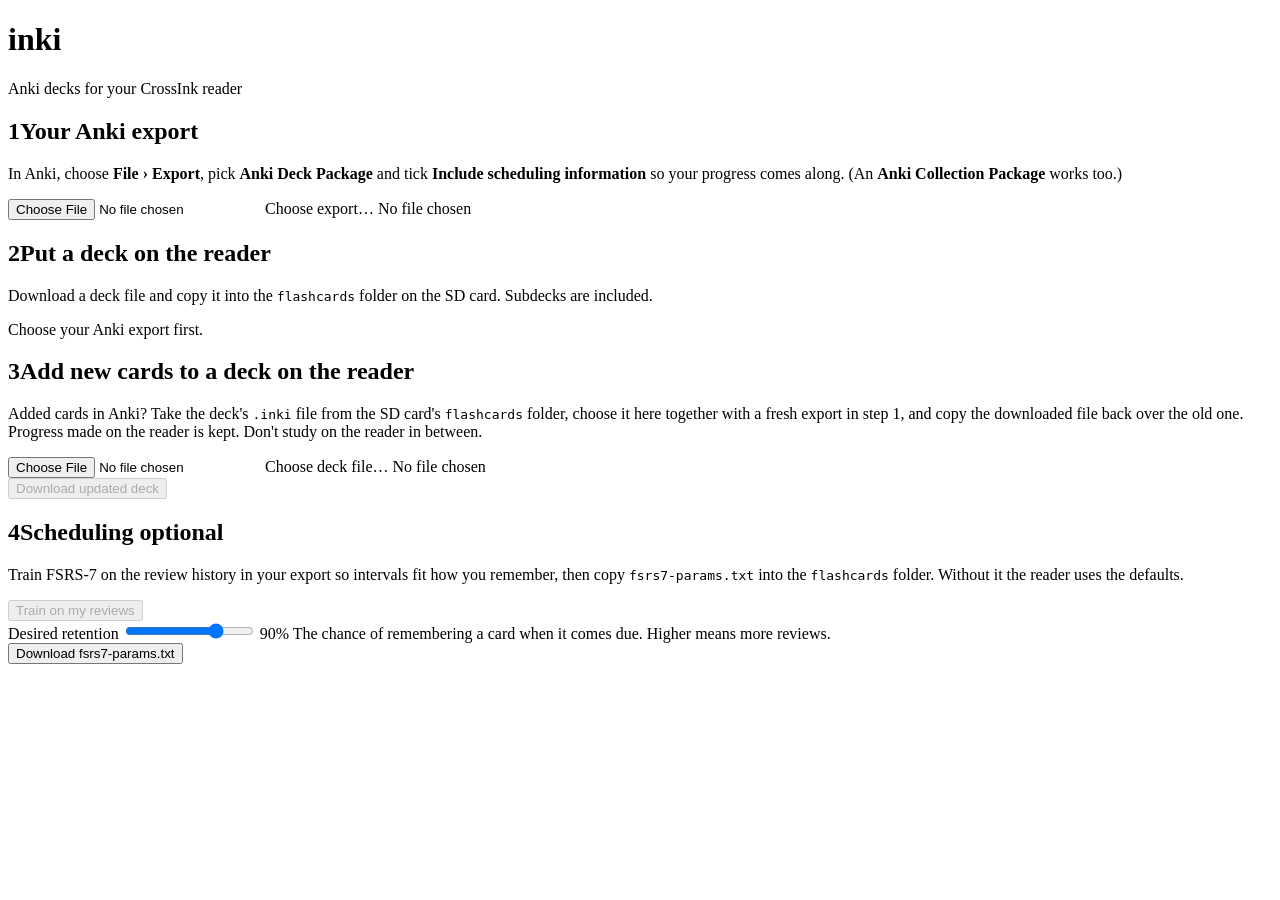
==== web/index.html @ 1c00f540 "Add inki: FSRS-7 flashcards for CrossInk e-readers - FSRS-7 scheduler in C++ for the ESP32-C3 (firmw" ====
<!doctype html>
<html lang="en">
	<head>
		<meta charset="utf-8" />
		<meta name="viewport" content="width=device-width, initial-scale=1" />
		<title>inki</title>
		<link rel="stylesheet" href="/style.css" />
	</head>
	<body>
		<header class="top">
			<div class="brand">
				<h1>inki</h1>
				<p>Anki decks for your CrossInk reader</p>
			</div>
		</header>

		<main>
			<div id="notice" class="notice" hidden></div>

			<section class="panel">
				<div class="panel-head">
					<h2><span class="step">1</span>Your Anki export</h2>
					<span id="anki-state" class="pill"></span>
				</div>
				<p class="lead">
					In Anki, choose <b>File › Export</b>, pick <b>Anki Deck Package</b> and tick
					<b>Include scheduling information</b> so your progress comes along.
					(An <b>Anki Collection Package</b> works too.)
				</p>
				<label class="file">
					<input id="anki-file" type="file" accept=".apkg,.colpkg,.anki2" />
					<span class="file-button">Choose export…</span>
					<span id="anki-name" class="file-name">No file chosen</span>
				</label>
			</section>

			<section class="panel">
				<h2><span class="step">2</span>Put a deck on the reader</h2>
				<p class="lead">
					Download a deck file and copy it into the <code>flashcards</code> folder on the SD card.
					Subdecks are included.
				</p>
				<div id="decks"><p class="empty">Choose your Anki export first.</p></div>
			</section>

			<section class="panel">
				<h2><span class="step">3</span>Add new cards to a deck on the reader</h2>
				<p class="lead">
					Added cards in Anki? Take the deck's <code>.inki</code> file from the SD card's
					<code>flashcards</code> folder, choose it here together with a fresh export in step 1,
					and copy the downloaded file back over the old one. Progress made on the reader is kept.
					Don't study on the reader in between.
				</p>
				<label class="file">
					<input id="deck-file" type="file" accept=".inki" />
					<span class="file-button">Choose deck file…</span>
					<span id="deck-name" class="file-name">No file chosen</span>
				</label>
				<div class="actions">
					<button type="button" id="update" class="primary" disabled>Download updated deck</button>
				</div>
				<div id="update-result"></div>
			</section>

			<section class="panel">
				<div class="panel-head">
					<h2><span class="step">4</span>Scheduling <span class="optional">optional</span></h2>
					<span id="params-state" class="pill"></span>
				</div>
				<p class="lead">
					Train FSRS-7 on the review history in your export so intervals fit how you remember,
					then copy <code>fsrs7-params.txt</code> into the <code>flashcards</code> folder.
					Without it the reader uses the defaults.
				</p>
				<div class="actions">
					<button type="button" id="train" disabled>Train on my reviews</button>
				</div>
				<div id="train-result"></div>
				<form id="params-form" class="retention">
					<label>
						<span class="label">Desired retention</span>
						<span class="retention-row">
							<input id="retention" type="range" min="0.70" max="0.97" step="0.01" value="0.90" />
							<output id="retention-value">90%</output>
						</span>
						<span class="hint">The chance of remembering a card when it comes due. Higher means more reviews.</span>
					</label>
					<div class="actions">
						<button type="submit" id="params-save" class="primary">Download fsrs7-params.txt</button>
					</div>
				</form>
			</section>
		</main>

		<script src="/app.js" type="module"></script>
	</body>
</html>
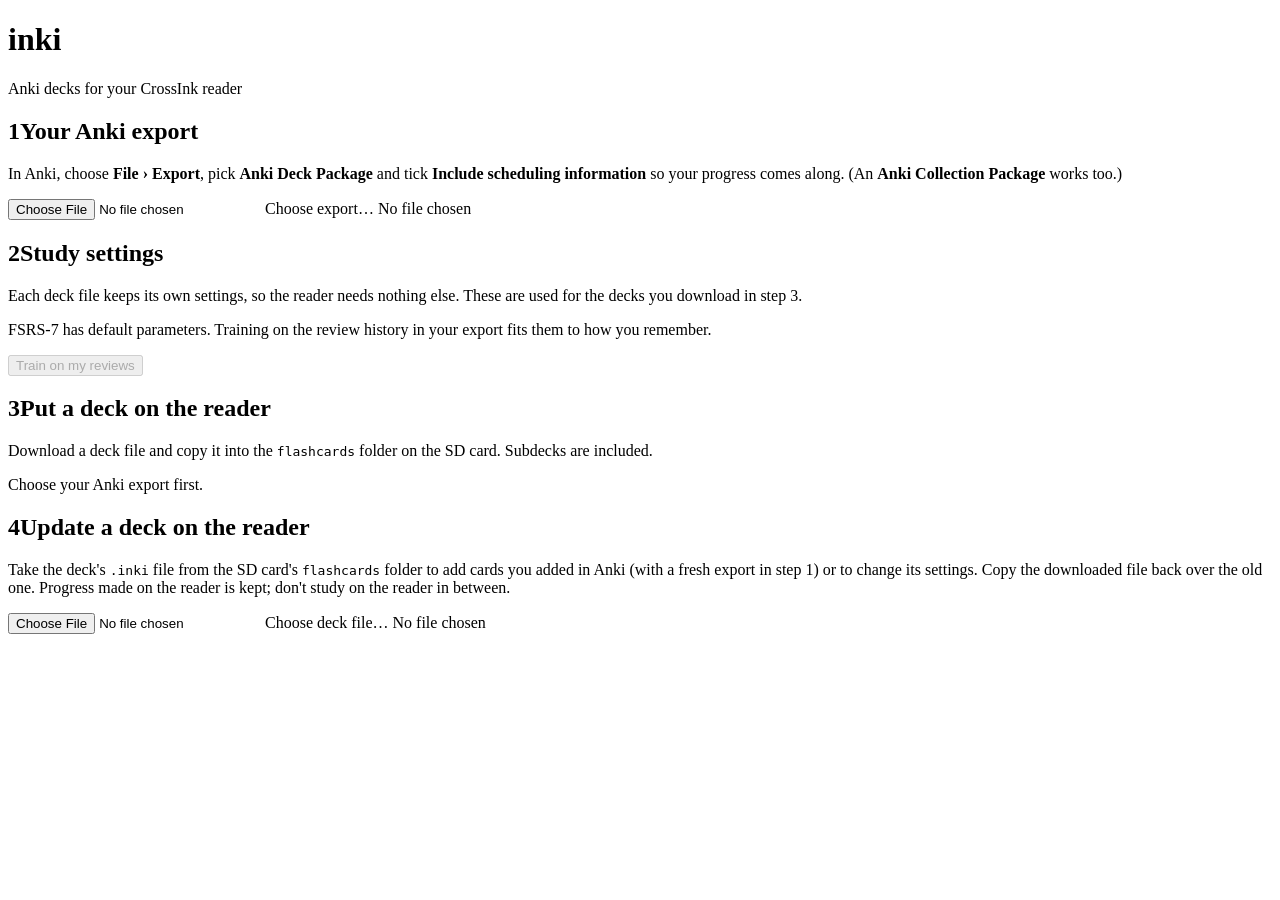
==== commit b0bfc793: "Store study settings in each deck file (deck format 2) Each .inki file now holds its own new-cards a" ====
--- a/web/index.html
+++ b/web/index.html
@@ -35,7 +35,33 @@
 			</section>
 
 			<section class="panel">
-				<h2><span class="step">2</span>Put a deck on the reader</h2>
+				<div class="panel-head">
+					<h2><span class="step">2</span>Study settings</h2>
+					<span id="params-state" class="pill"></span>
+				</div>
+				<p class="lead">
+					Each deck file keeps its own settings, so the reader needs nothing else. These are used
+					for the decks you download in step 3.
+				</p>
+				<div id="new-settings" class="settings"></div>
+				<div class="training">
+					<p class="hint">
+						FSRS-7 has default parameters. Training on the review history in your export fits
+						them to how you remember.
+					</p>
+					<div class="actions">
+						<button type="button" id="train" disabled>Train on my reviews</button>
+					</div>
+					<div id="train-result"></div>
+					<label class="check" id="use-trained-row" hidden>
+						<input id="use-trained" type="checkbox" checked />
+						<span>Use my trained parameters</span>
+					</label>
+				</div>
+			</section>
+
+			<section class="panel">
+				<h2><span class="step">3</span>Put a deck on the reader</h2>
 				<p class="lead">
 					Download a deck file and copy it into the <code>flashcards</code> folder on the SD card.
 					Subdecks are included.
@@ -44,51 +70,34 @@
 			</section>
 
 			<section class="panel">
-				<h2><span class="step">3</span>Add new cards to a deck on the reader</h2>
+				<h2><span class="step">4</span>Update a deck on the reader</h2>
 				<p class="lead">
-					Added cards in Anki? Take the deck's <code>.inki</code> file from the SD card's
-					<code>flashcards</code> folder, choose it here together with a fresh export in step 1,
-					and copy the downloaded file back over the old one. Progress made on the reader is kept.
-					Don't study on the reader in between.
+					Take the deck's <code>.inki</code> file from the SD card's <code>flashcards</code> folder
+					to add cards you added in Anki (with a fresh export in step 1) or to change its settings.
+					Copy the downloaded file back over the old one. Progress made on the reader is kept;
+					don't study on the reader in between.
 				</p>
 				<label class="file">
 					<input id="deck-file" type="file" accept=".inki" />
 					<span class="file-button">Choose deck file…</span>
 					<span id="deck-name" class="file-name">No file chosen</span>
 				</label>
-				<div class="actions">
-					<button type="button" id="update" class="primary" disabled>Download updated deck</button>
+				<div id="update-form" hidden>
+					<p id="deck-info" class="hint"></p>
+					<div id="update-settings" class="settings"></div>
+					<label class="field">
+						<span class="label">FSRS-7 parameters</span>
+						<select id="update-params"></select>
+					</label>
+					<label class="check">
+						<input id="add-cards" type="checkbox" checked />
+						<span id="add-cards-label">Add new cards from my Anki export</span>
+					</label>
+					<div class="actions">
+						<button type="button" id="update" class="primary" disabled>Download updated deck</button>
+					</div>
 				</div>
 				<div id="update-result"></div>
-			</section>
-
-			<section class="panel">
-				<div class="panel-head">
-					<h2><span class="step">4</span>Scheduling <span class="optional">optional</span></h2>
-					<span id="params-state" class="pill"></span>
-				</div>
-				<p class="lead">
-					Train FSRS-7 on the review history in your export so intervals fit how you remember,
-					then copy <code>fsrs7-params.txt</code> into the <code>flashcards</code> folder.
-					Without it the reader uses the defaults.
-				</p>
-				<div class="actions">
-					<button type="button" id="train" disabled>Train on my reviews</button>
-				</div>
-				<div id="train-result"></div>
-				<form id="params-form" class="retention">
-					<label>
-						<span class="label">Desired retention</span>
-						<span class="retention-row">
-							<input id="retention" type="range" min="0.70" max="0.97" step="0.01" value="0.90" />
-							<output id="retention-value">90%</output>
-						</span>
-						<span class="hint">The chance of remembering a card when it comes due. Higher means more reviews.</span>
-					</label>
-					<div class="actions">
-						<button type="submit" id="params-save" class="primary">Download fsrs7-params.txt</button>
-					</div>
-				</form>
 			</section>
 		</main>
 
